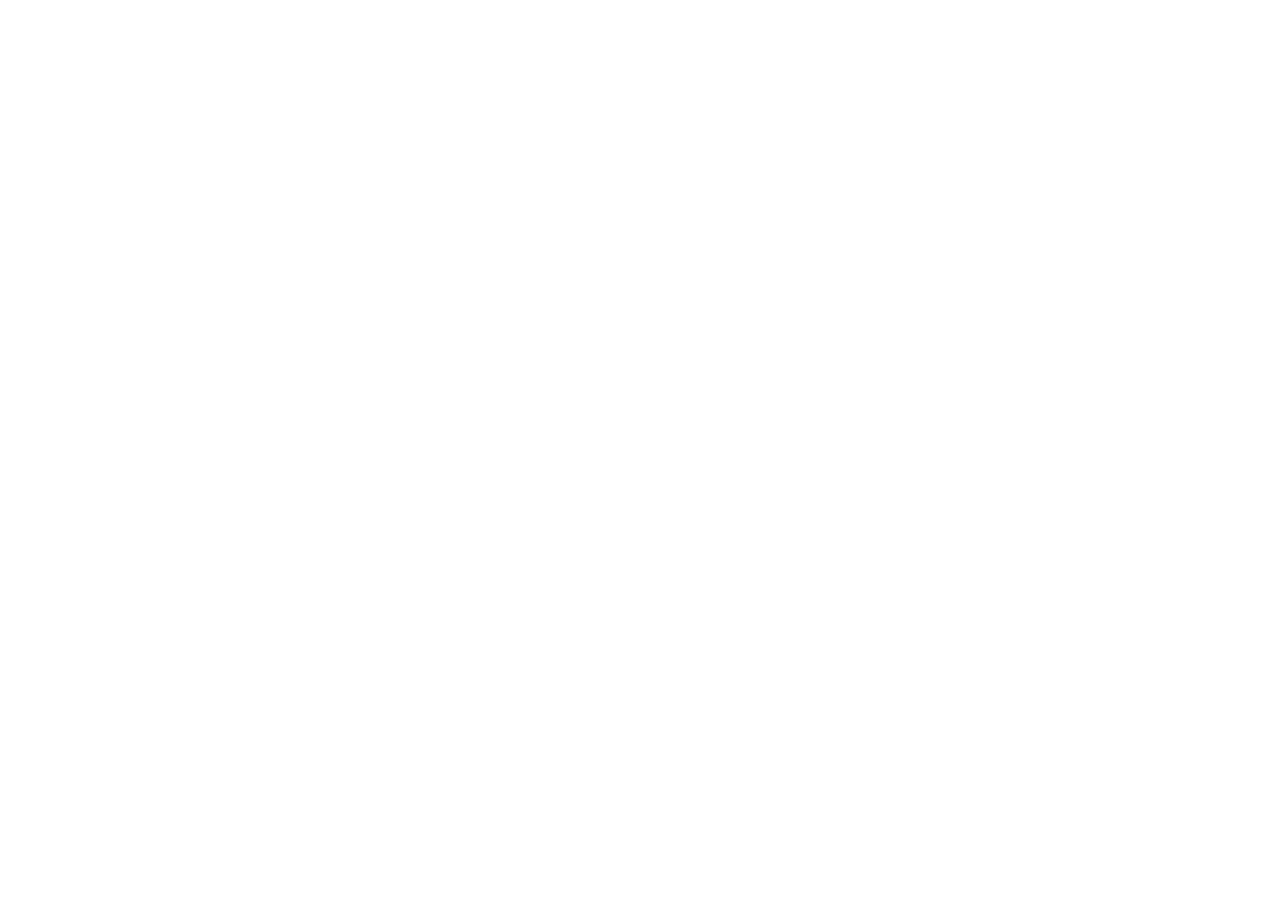
==== index.html @ 22eaa634 "Setting up the pages and also tested console.log" ====
<!DOCTYPE html>
<!--[if lt IE 7]>      <html class="no-js lt-ie9 lt-ie8 lt-ie7"> <![endif]-->
<!--[if IE 7]>         <html class="no-js lt-ie9 lt-ie8"> <![endif]-->
<!--[if IE 8]>         <html class="no-js lt-ie9"> <![endif]-->
<!--[if gt IE 8]><!--> <html class="no-js"> <!--<![endif]-->
    <head>
        <meta charset="utf-8">
        <meta http-equiv="X-UA-Compatible" content="IE=edge">
        <title></title>
        <meta name="description" content="">
        <meta name="viewport" content="width=device-width, initial-scale=1">
        <link rel="stylesheet" href="./style.css">
    </head>
    <body>
        <!--[if lt IE 7]>
            <p class="browsehappy">You are using an <strong>outdated</strong> browser. Please <a href="#">upgrade your browser</a> to improve your experience.</p>
        <![endif]-->
        
        <script text="text/Javascript" src="index.js"></script>
    </body>
</html>
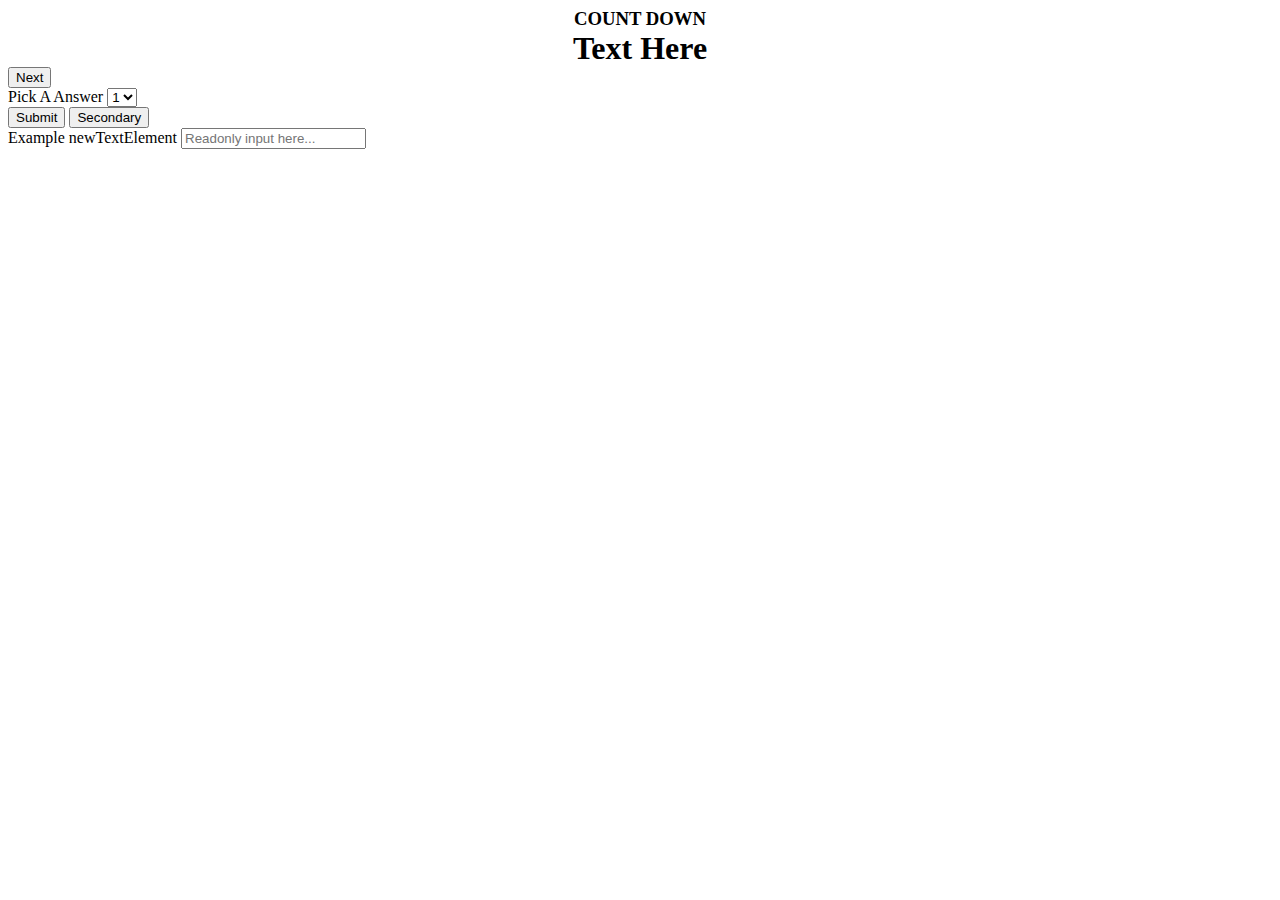
==== commit 16fafb1a: "just trying to find out the html before i move on to the JS, adding button to its own div and also a" ====
--- a/index.html
+++ b/index.html
@@ -2,20 +2,50 @@
 <!--[if lt IE 7]>      <html class="no-js lt-ie9 lt-ie8 lt-ie7"> <![endif]-->
 <!--[if IE 7]>         <html class="no-js lt-ie9 lt-ie8"> <![endif]-->
 <!--[if IE 8]>         <html class="no-js lt-ie9"> <![endif]-->
-<!--[if gt IE 8]><!--> <html class="no-js"> <!--<![endif]-->
-    <head>
-        <meta charset="utf-8">
-        <meta http-equiv="X-UA-Compatible" content="IE=edge">
-        <title></title>
-        <meta name="description" content="">
-        <meta name="viewport" content="width=device-width, initial-scale=1">
-        <link rel="stylesheet" href="./style.css">
-    </head>
-    <body>
-        <!--[if lt IE 7]>
-            <p class="browsehappy">You are using an <strong>outdated</strong> browser. Please <a href="#">upgrade your browser</a> to improve your experience.</p>
-        <![endif]-->
-        
-        <script text="text/Javascript" src="index.js"></script>
-    </body>
-</html>+<!--[if gt IE 8]><!-->
+<html class="no-js">
+  <!--<![endif]-->
+  <head>
+    <meta charset="utf-8" />
+    <meta http-equiv="X-UA-Compatible" content="IE=edge" />
+    <title>This Is A Code Quiz</title>
+    <meta name="description" content="" />
+    <meta name="viewport" content="width=device-width, initial-scale=1" />
+    <link rel="stylesheet" href="style.css" />
+  </head>
+  <body>
+    <div>
+      <h3 id="countdown">COUNT DOWN</h3>
+      <h1 id="text" Text Here>Text Here</h1>
+      <button id="button">Next</button>
+      <!--[if lt IE 7]>
+        <p class="browsehappy">
+          You are using an <strong>outdated</strong> browser. Please
+          <a href="#">upgrade your browser</a> to improve your experience.
+        </p>
+      <![endif]-->
+    </div>
+    <form>
+      <div class="form-group">
+        <label for="exampleFormControlSelect1">Pick A Answer</label>
+        <select class="form-control" id="exampleFormControlSelect1">
+          <option>1</option>
+          <option>2</option>
+          <option>3</option>
+          <option>4</option>
+          <option>5</option>
+        </select>
+        <div>
+          <button type="submit" class="btn btn-primary">Submit</button>
+          <button type="button" class="btn btn-secondary">Secondary</button>
+        </div>
+        <div>
+          <label for="exampleFormControlTextarea1">Example newTextElement</label>
+          <input class="form-control" type="text" placeholder="Readonly input here..." readonly>
+        </div>
+      </div>
+    </form>
+
+    <script text="text/Javascript" src="index.js"></script>
+  </body>
+</html>
--- a/style.css
+++ b/style.css
@@ -0,0 +1,12 @@
+#countdown {
+    text-align: center;
+    margin: auto;
+}
+#text {
+    text-align: center;
+    margin: auto;
+}
+#button {
+    text-align: center;
+    margin: auto;  
+}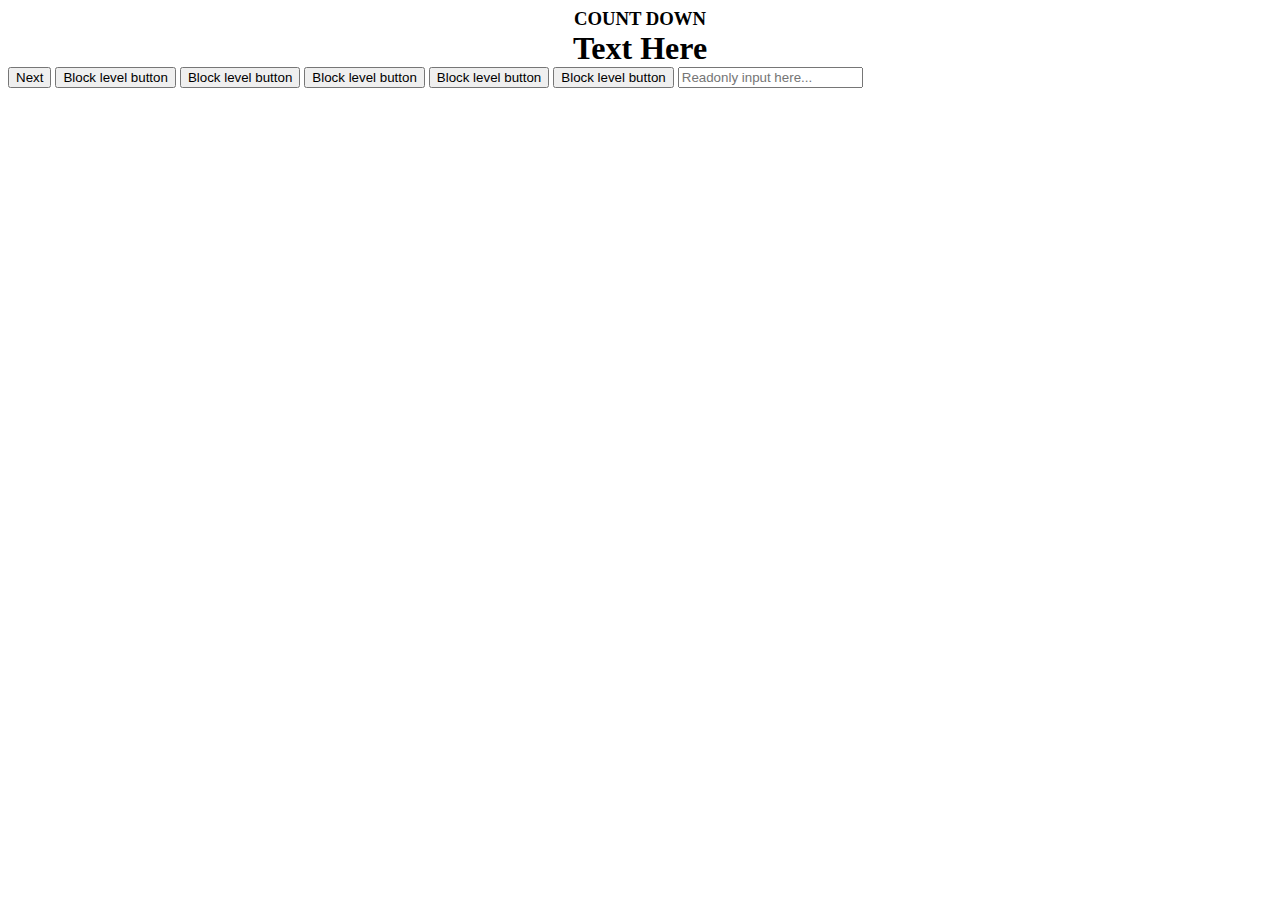
==== commit 83d6e375: "cleaning up" ====
--- a/index.html
+++ b/index.html
@@ -18,34 +18,17 @@
       <h3 id="countdown">COUNT DOWN</h3>
       <h1 id="text" Text Here>Text Here</h1>
       <button id="button">Next</button>
-      <!--[if lt IE 7]>
-        <p class="browsehappy">
-          You are using an <strong>outdated</strong> browser. Please
-          <a href="#">upgrade your browser</a> to improve your experience.
-        </p>
-      <![endif]-->
-    </div>
-    <form>
-      <div class="form-group">
-        <label for="exampleFormControlSelect1">Pick A Answer</label>
-        <select class="form-control" id="exampleFormControlSelect1">
-          <option>1</option>
-          <option>2</option>
-          <option>3</option>
-          <option>4</option>
-          <option>5</option>
-        </select>
-        <div>
-          <button type="submit" class="btn btn-primary">Submit</button>
-          <button type="button" class="btn btn-secondary">Secondary</button>
-        </div>
-        <div>
-          <label for="exampleFormControlTextarea1">Example newTextElement</label>
-          <input class="form-control" type="text" placeholder="Readonly input here..." readonly>
-        </div>
-      </div>
-    </form>
+
+      <button type="button" class="btn btn-primary btn-lg btn-block">Block level button</button>
+      <button type="button" class="btn btn-primary btn-lg btn-block">Block level button</button>
+      <button type="button" class="btn btn-primary btn-lg btn-block">Block level button</button>
+      <button type="button" class="btn btn-primary btn-lg btn-block">Block level button</button>
+      <button type="button" class="btn btn-primary btn-lg btn-block">Block level button</button>
+
+
 
     <script text="text/Javascript" src="index.js"></script>
   </body>
 </html>
+
+<input class="form-control" type="text" placeholder="Readonly input here..." readonly>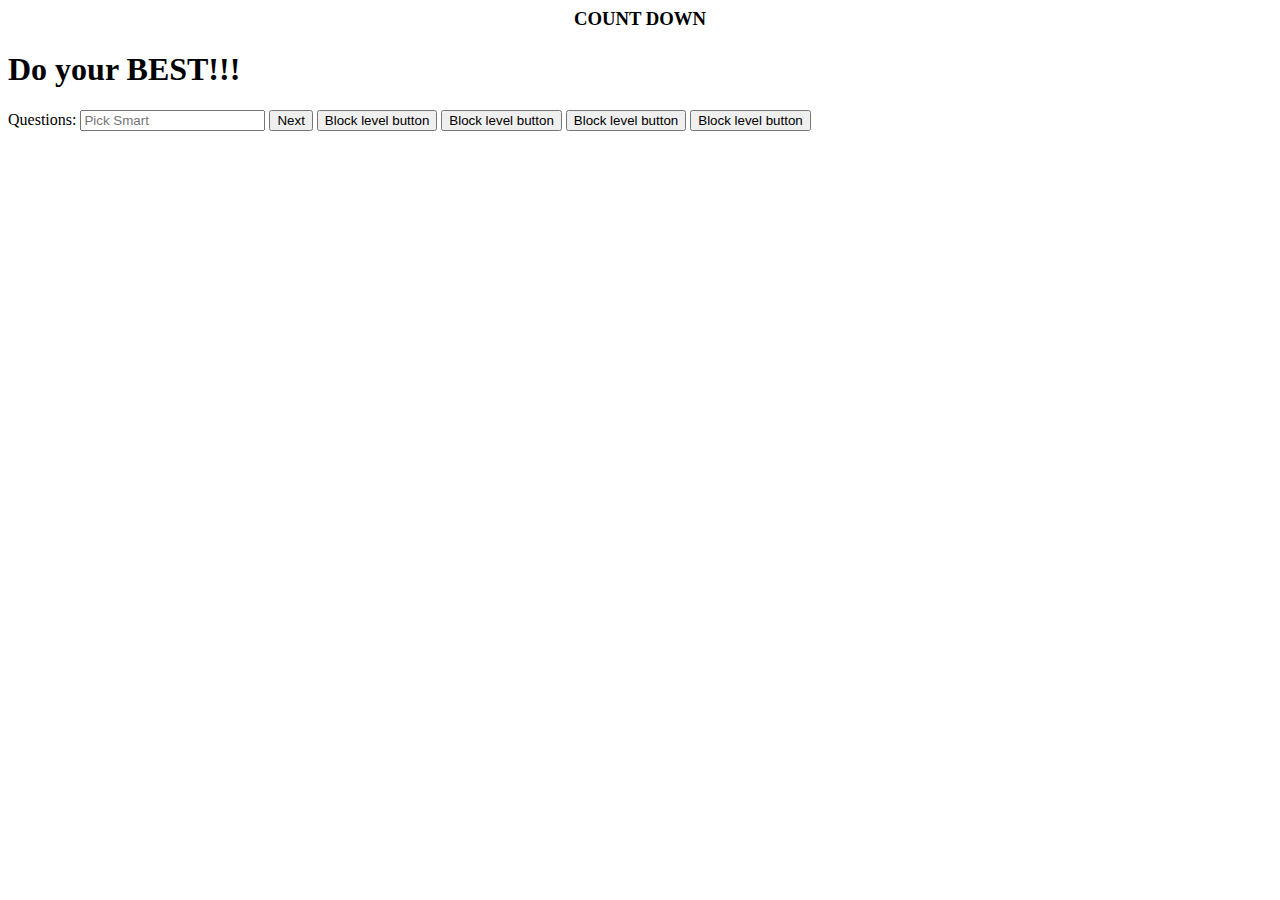
==== commit 2b5b38da: "taking a slower path" ====
--- a/index.html
+++ b/index.html
@@ -11,24 +11,25 @@
     <title>This Is A Code Quiz</title>
     <meta name="description" content="" />
     <meta name="viewport" content="width=device-width, initial-scale=1" />
-    <link rel="stylesheet" href="style.css" />
+    <link rel="stylesheet" href="./style.css" />
   </head>
   <body>
     <div>
-      <h3 id="countdown">COUNT DOWN</h3>
-      <h1 id="text" Text Here>Text Here</h1>
-      <button id="button">Next</button>
-
-      <button type="button" class="btn btn-primary btn-lg btn-block">Block level button</button>
-      <button type="button" class="btn btn-primary btn-lg btn-block">Block level button</button>
-      <button type="button" class="btn btn-primary btn-lg btn-block">Block level button</button>
-      <button type="button" class="btn btn-primary btn-lg btn-block">Block level button</button>
-      <button type="button" class="btn btn-primary btn-lg btn-block">Block level button</button>
-
-
-
+      <form id="form">
+        <h3 id="countdown">COUNT DOWN</h3>
+        <h1 id="DoYourBest" Text Here>Do your BEST!!!</h1>
+        <form id="form" method="POST">
+          <label for="question-text">Questions:</label>
+          <input type="text" placeholder="Pick Smart" name="answers" id="answers" />
+          <button id="submit">Next</button>
+          <button type="buttonOne" class="btn btn-primary btn-lg btn-block">Block level button</button>
+          <button type="buttonTwo" class="btn btn-primary btn-lg btn-block">Block level button</button>
+          <button type="buttonThree" class="btn btn-primary btn-lg btn-block">Block level button</button>
+          <button type="buttonFour" class="btn btn-primary btn-lg btn-block">Block level button</button>
+        </form>
+      </form>
+    </div>
     <script text="text/Javascript" src="index.js"></script>
   </body>
 </html>
 
-<input class="form-control" type="text" placeholder="Readonly input here..." readonly>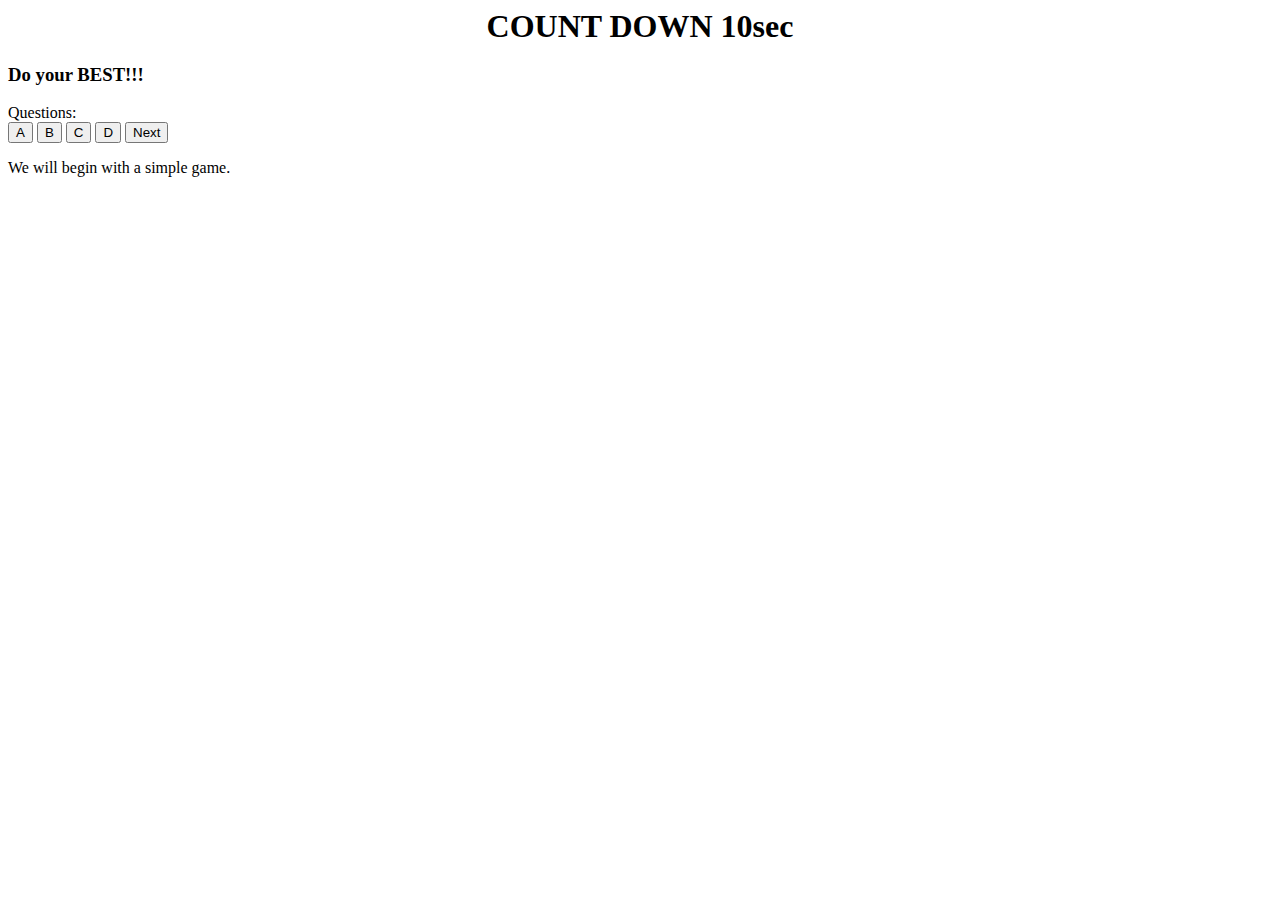
==== commit c6a708cf: "fixing on a function" ====
--- a/index.html
+++ b/index.html
@@ -11,25 +11,28 @@
     <title>This Is A Code Quiz</title>
     <meta name="description" content="" />
     <meta name="viewport" content="width=device-width, initial-scale=1" />
-    <link rel="stylesheet" href="./style.css" />
+    <link rel="stylesheet" href="style.css" />
   </head>
   <body>
-    <div>
-      <form id="form">
-        <h3 id="countdown">COUNT DOWN</h3>
-        <h1 id="DoYourBest" Text Here>Do your BEST!!!</h1>
-        <form id="form" method="POST">
-          <label for="question-text">Questions:</label>
-          <input type="text" placeholder="Pick Smart" name="answers" id="answers" />
+    <div class="container">
+      <div class="row">
+        <h1 id="countdown">COUNT DOWN 10sec</h1>
+        <h3 id="DoYourBest" Text Here>Do your BEST!!!</h3>
+        <label for="question-text">Questions:</label>
+      </div>
+      <div class="row"></div>
+        <div class="btn-group">
+          <button type="buttonOne" class="btn btn-primary btn-sm">A</button>
+          <button type="buttonTwo" class="btn btn-secondary btn-sm">B</button>
+          <button type="buttonThree" class="btn btn-primary btn-sm">C</button>
+          <button type="buttonFour" class="btn btn-secondary btn-sm">D</button>
           <button id="submit">Next</button>
-          <button type="buttonOne" class="btn btn-primary btn-lg btn-block">Block level button</button>
-          <button type="buttonTwo" class="btn btn-primary btn-lg btn-block">Block level button</button>
-          <button type="buttonThree" class="btn btn-primary btn-lg btn-block">Block level button</button>
-          <button type="buttonFour" class="btn btn-primary btn-lg btn-block">Block level button</button>
-        </form>
-      </form>
+        </div>
+        <div>
+          <p id="allQuestions">We will begin with a simple  game.</p>
+        </div>  
+      </div>
     </div>
-    <script text="text/Javascript" src="index.js"></script>
+    <script src="index.js"></script>
   </body>
 </html>
-
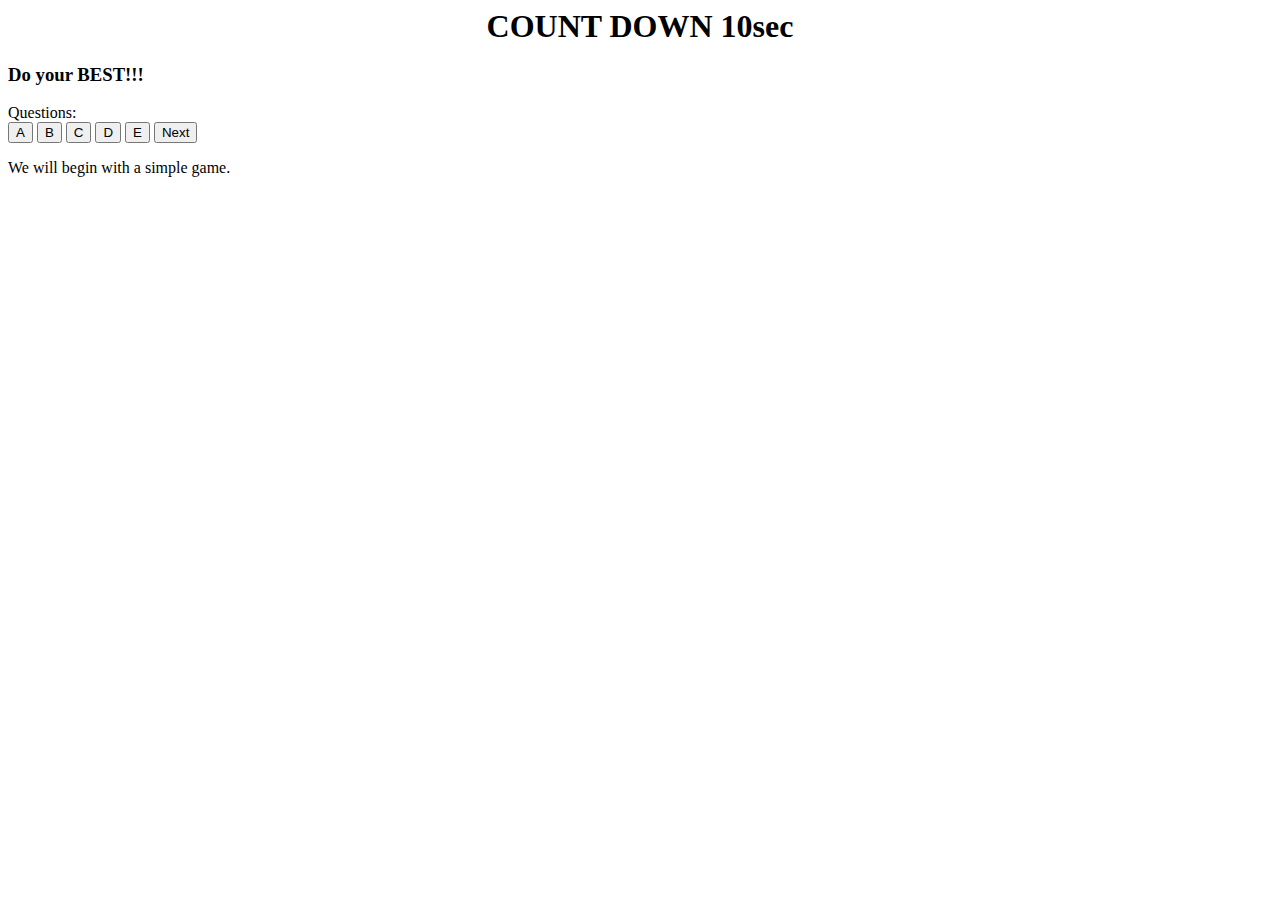
==== commit 7616f8ca: "last commit, and another failed, i learned alot" ====
--- a/index.html
+++ b/index.html
@@ -5,12 +5,13 @@
 <!--[if gt IE 8]><!-->
 <html class="no-js">
   <!--<![endif]-->
-  <head>
+  <head> 
     <meta charset="utf-8" />
     <meta http-equiv="X-UA-Compatible" content="IE=edge" />
     <title>This Is A Code Quiz</title>
     <meta name="description" content="" />
     <meta name="viewport" content="width=device-width, initial-scale=1" />
+    <!-- <link rel="stylesheet" href="https://stackpath.bootstrapcdn.com/bootstrap/4.5.2/css/bootstrap.min.css" integrity="sha384-JcKb8q3iqJ61gNV9KGb8thSsNjpSL0n8PARn9HuZOnIxN0hoP+VmmDGMN5t9UJ0Z" crossorigin="anonymous"> -->
     <link rel="stylesheet" href="style.css" />
   </head>
   <body>
@@ -22,10 +23,11 @@
       </div>
       <div class="row"></div>
         <div class="btn-group">
-          <button type="buttonOne" class="btn btn-primary btn-sm">A</button>
-          <button type="buttonTwo" class="btn btn-secondary btn-sm">B</button>
-          <button type="buttonThree" class="btn btn-primary btn-sm">C</button>
-          <button type="buttonFour" class="btn btn-secondary btn-sm">D</button>
+          <button type="buttonOne" class="btn btn-primary btn-sm" onclick="nextQuestion();">A</button>
+          <button type="buttonTwo" class="btn btn-secondary btn-sm" onclick="nextQuestion();">B</button>
+          <button type="buttonThree" class="btn btn-primary btn-sm" onclick="nextQuestion();">C</button>
+          <button type="buttonFour" class="btn btn-secondary btn-sm" onclick="nextQuestion();">D</button>
+          <button type="buttonFive" class="btn btn-secondary btn-sm" onclick="nextQuestion();">E</button>
           <button id="submit">Next</button>
         </div>
         <div>
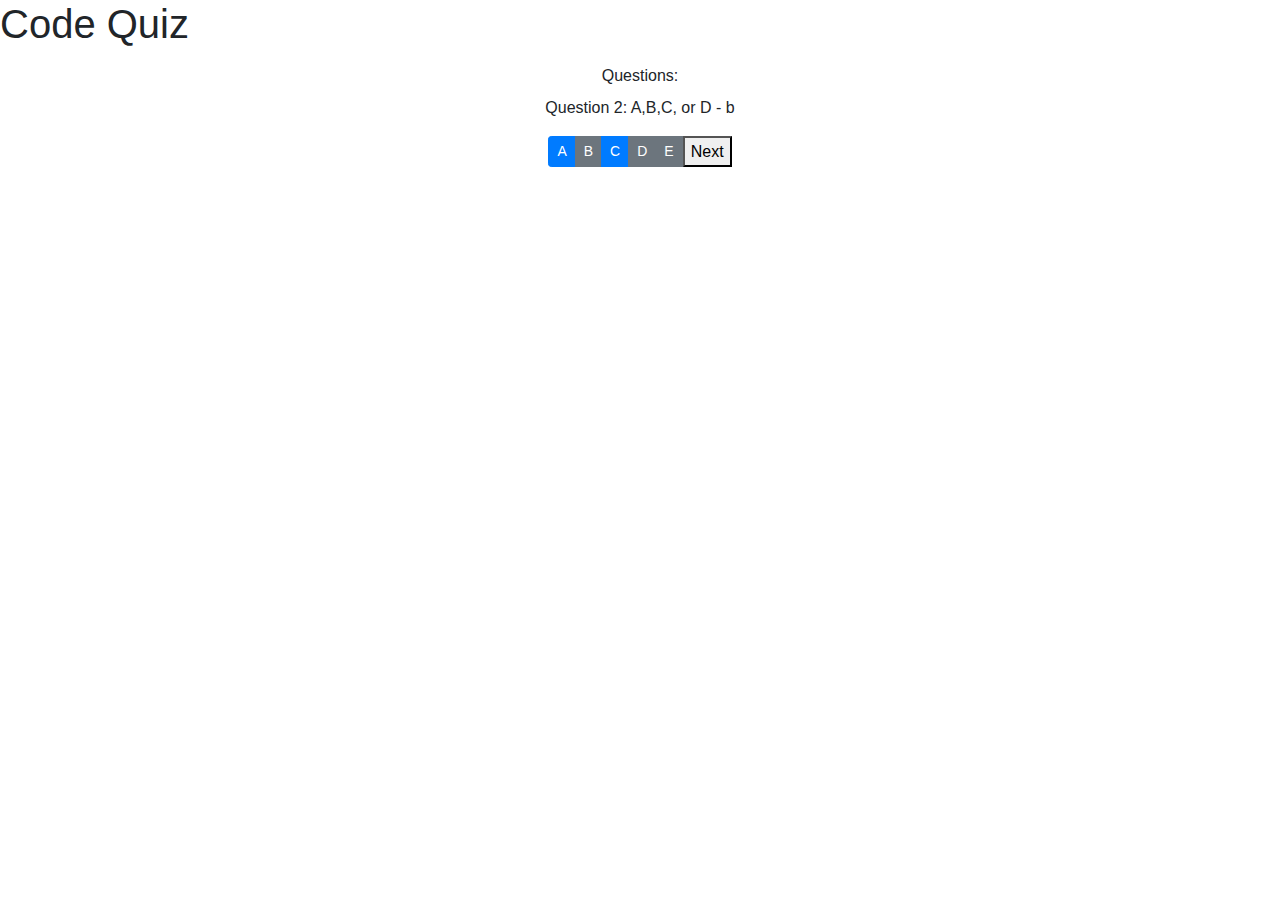
==== commit 6ae63438: "Hard Work" ====
--- a/index.html
+++ b/index.html
@@ -8,33 +8,44 @@
   <head> 
     <meta charset="utf-8" />
     <meta http-equiv="X-UA-Compatible" content="IE=edge" />
-    <title>This Is A Code Quiz</title>
+    <title>Code Quiz</title>
     <meta name="description" content="" />
     <meta name="viewport" content="width=device-width, initial-scale=1" />
-    <!-- <link rel="stylesheet" href="https://stackpath.bootstrapcdn.com/bootstrap/4.5.2/css/bootstrap.min.css" integrity="sha384-JcKb8q3iqJ61gNV9KGb8thSsNjpSL0n8PARn9HuZOnIxN0hoP+VmmDGMN5t9UJ0Z" crossorigin="anonymous"> -->
-    <link rel="stylesheet" href="style.css" />
+    <link rel="stylesheet" href="https://stackpath.bootstrapcdn.com/bootstrap/4.5.2/css/bootstrap.min.css" integrity="sha384-JcKb8q3iqJ61gNV9KGb8thSsNjpSL0n8PARn9HuZOnIxN0hoP+VmmDGMN5t9UJ0Z" crossorigin="anonymous">
+    <link rel="stylesheet" href="./assets/CSS/style.css" />
   </head>
   <body>
+    <h1>Code Quiz</h1>
     <div class="container">
       <div class="row">
-        <h1 id="countdown">COUNT DOWN 10sec</h1>
-        <h3 id="DoYourBest" Text Here>Do your BEST!!!</h3>
-        <label for="question-text">Questions:</label>
+        <h1 class="countdown"></h1>
       </div>
-      <div class="row"></div>
-        <div class="btn-group">
-          <button type="buttonOne" class="btn btn-primary btn-sm" onclick="nextQuestion();">A</button>
-          <button type="buttonTwo" class="btn btn-secondary btn-sm" onclick="nextQuestion();">B</button>
-          <button type="buttonThree" class="btn btn-primary btn-sm" onclick="nextQuestion();">C</button>
-          <button type="buttonFour" class="btn btn-secondary btn-sm" onclick="nextQuestion();">D</button>
-          <button type="buttonFive" class="btn btn-secondary btn-sm" onclick="nextQuestion();">E</button>
-          <button id="submit">Next</button>
+      <div class="row">
+        <div class="col-sm-12 text-center">
+          <div>
+            <label for="question-text">Questions:</label>
+            <p id="allQuestions">We will begin with a simple  game.</p>
+          </div>  
         </div>
-        <div>
-          <p id="allQuestions">We will begin with a simple  game.</p>
-        </div>  
+      </div>
+      <div class="row">
+        <div class="col-sm-12 text-center">
+          <div class="btn-group">
+            <button type="buttonOne" class="btn btn-primary btn-sm" onclick="nextQuestion();">A</button>
+            <button type="buttonTwo" class="btn btn-secondary btn-sm" onclick="nextQuestion();">B</button>
+            <button type="buttonThree" class="btn btn-primary btn-sm" onclick="nextQuestion();">C</button>
+            <button type="buttonFour" class="btn btn-secondary btn-sm" onclick="nextQuestion();">D</button>
+            <button type="buttonFive" class="btn btn-secondary btn-sm" onclick="nextQuestion();">E</button>
+            <button id="submit">Next</button>
+          </div>
+        </div>
+      </div>
+      <div class="row">
+        <div class="col-sm-12 text-center" id=" id="image-container""></div>
       </div>
     </div>
-    <script src="index.js"></script>
+    <script src="./assets/JS/index1.js"></script>
   </body>
 </html>
+
+
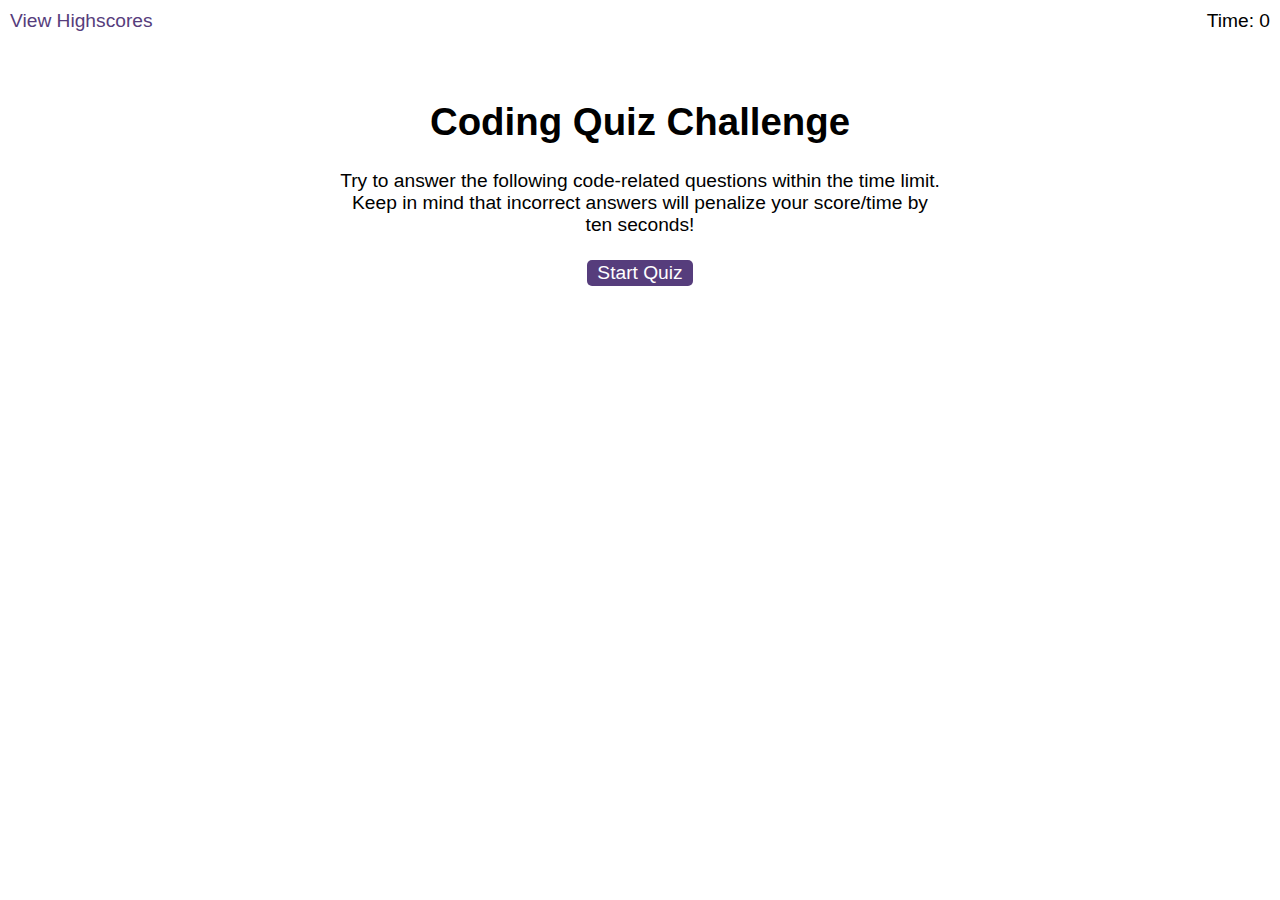
==== commit 7de39558: "last comb through the questions n code" ====
--- a/index.html
+++ b/index.html
@@ -1,51 +1,48 @@
 <!DOCTYPE html>
-<!--[if lt IE 7]>      <html class="no-js lt-ie9 lt-ie8 lt-ie7"> <![endif]-->
-<!--[if IE 7]>         <html class="no-js lt-ie9 lt-ie8"> <![endif]-->
-<!--[if IE 8]>         <html class="no-js lt-ie9"> <![endif]-->
-<!--[if gt IE 8]><!-->
-<html class="no-js">
-  <!--<![endif]-->
-  <head> 
-    <meta charset="utf-8" />
-    <meta http-equiv="X-UA-Compatible" content="IE=edge" />
-    <title>Code Quiz</title>
-    <meta name="description" content="" />
-    <meta name="viewport" content="width=device-width, initial-scale=1" />
-    <link rel="stylesheet" href="https://stackpath.bootstrapcdn.com/bootstrap/4.5.2/css/bootstrap.min.css" integrity="sha384-JcKb8q3iqJ61gNV9KGb8thSsNjpSL0n8PARn9HuZOnIxN0hoP+VmmDGMN5t9UJ0Z" crossorigin="anonymous">
-    <link rel="stylesheet" href="./assets/CSS/style.css" />
+<html lang="en">
+  <head>
+    <meta charset="UTF-8" />
+    <meta name="viewport" content="width=device-width, initial-scale=1.0" />
+    <meta http-equiv="X-UA-Compatible" content="ie=edge" />
+    <title>Coding Quiz</title>
+
+    <link rel="stylesheet" href="./assets/CSS/styles.css" />
   </head>
+
   <body>
-    <h1>Code Quiz</h1>
-    <div class="container">
-      <div class="row">
-        <h1 class="countdown"></h1>
+    <div class="scores"><a href="highscores.html">View Highscores</a></div>
+
+    <div class="timer">Time: <span id="time">0</span></div>
+
+    <div class="wrapper">
+      <div id="start-screen" class="start">
+        <h1>Coding Quiz Challenge</h1>
+        <p>
+          Try to answer the following code-related questions within the time
+          limit. Keep in mind that incorrect answers will penalize your
+          score/time by ten seconds!
+        </p>
+        <button id="start">Start Quiz</button>
       </div>
-      <div class="row">
-        <div class="col-sm-12 text-center">
-          <div>
-            <label for="question-text">Questions:</label>
-            <p id="allQuestions">We will begin with a simple  game.</p>
-          </div>  
-        </div>
+
+      <div id="questions" class="hide">
+        <h2 id="question-title"></h2>
+        <div id="choices" class="choices"></div>
       </div>
-      <div class="row">
-        <div class="col-sm-12 text-center">
-          <div class="btn-group">
-            <button type="buttonOne" class="btn btn-primary btn-sm" onclick="nextQuestion();">A</button>
-            <button type="buttonTwo" class="btn btn-secondary btn-sm" onclick="nextQuestion();">B</button>
-            <button type="buttonThree" class="btn btn-primary btn-sm" onclick="nextQuestion();">C</button>
-            <button type="buttonFour" class="btn btn-secondary btn-sm" onclick="nextQuestion();">D</button>
-            <button type="buttonFive" class="btn btn-secondary btn-sm" onclick="nextQuestion();">E</button>
-            <button id="submit">Next</button>
-          </div>
-        </div>
+
+      <div id="end-screen" class="hide">
+        <h2>All done!</h2>
+        <p>Seconds Left Was: <span id="final-score"></span> Seconds.</p>
+        <p>
+          Enter initials: <input type="text" id="initials" max="3" />
+          <button id="submit">Submit</button>
+        </p>
       </div>
-      <div class="row">
-        <div class="col-sm-12 text-center" id=" id="image-container""></div>
-      </div>
+
+      <div id="feedback" class="feedback hide"></div>
     </div>
-    <script src="./assets/JS/index1.js"></script>
+
+    <script src="./assets/JS/questions.js"></script>
+    <script src="./assets/JS/index.js"></script>
   </body>
 </html>
-
-
--- a/assets/CSS/styles.css
+++ b/assets/CSS/styles.css
@@ -0,0 +1,88 @@
+body {
+  font-family: Arial;
+  font-size: 120%;
+}
+
+a {
+  color: #563d7c;
+  text-decoration: none;
+  transition: color 0.1s;
+}
+
+a:hover {
+  color: #8570a5;
+}
+
+button {
+  display: inline-block;
+  margin: 5px;
+  cursor: pointer;
+  font-size: 100%;
+  background-color: #563d7c;
+  border-radius: 5px;
+  padding: 2px 10px;
+  color: white;
+  border: 0;
+  transition: background-color 0.1s;
+}
+
+button:hover {
+  background-color: #8570a5;
+}
+
+.choices button {
+  display: block;
+}
+
+input[type="text"] {
+  font-size: 100%;
+}
+
+ol {
+  padding-left: 0px;
+  max-height: 400px;
+  overflow: auto;
+}
+
+li {
+  padding: 5px;
+  list-style: decimal inside none;
+}
+
+li:nth-child(odd) {
+  background-color: #f3edfc;
+}
+
+.wrapper {
+  margin: 100px auto 0 auto;
+  max-width: 600px;
+}
+
+.hide {
+  display: none;
+}
+
+.start {
+  text-align: center;
+}
+
+.scores {
+  position: absolute;
+  top: 10px;
+  left: 10px;
+}
+
+.feedback {
+  font-style: italic;
+  font-size: 120%;
+  margin-top: 20px;
+  padding-top: 10px;
+  color: gray;
+  border-top: 2px solid #ccc;
+}
+
+.timer {
+  position: absolute;
+  top: 10px;
+  right: 10px;
+}
